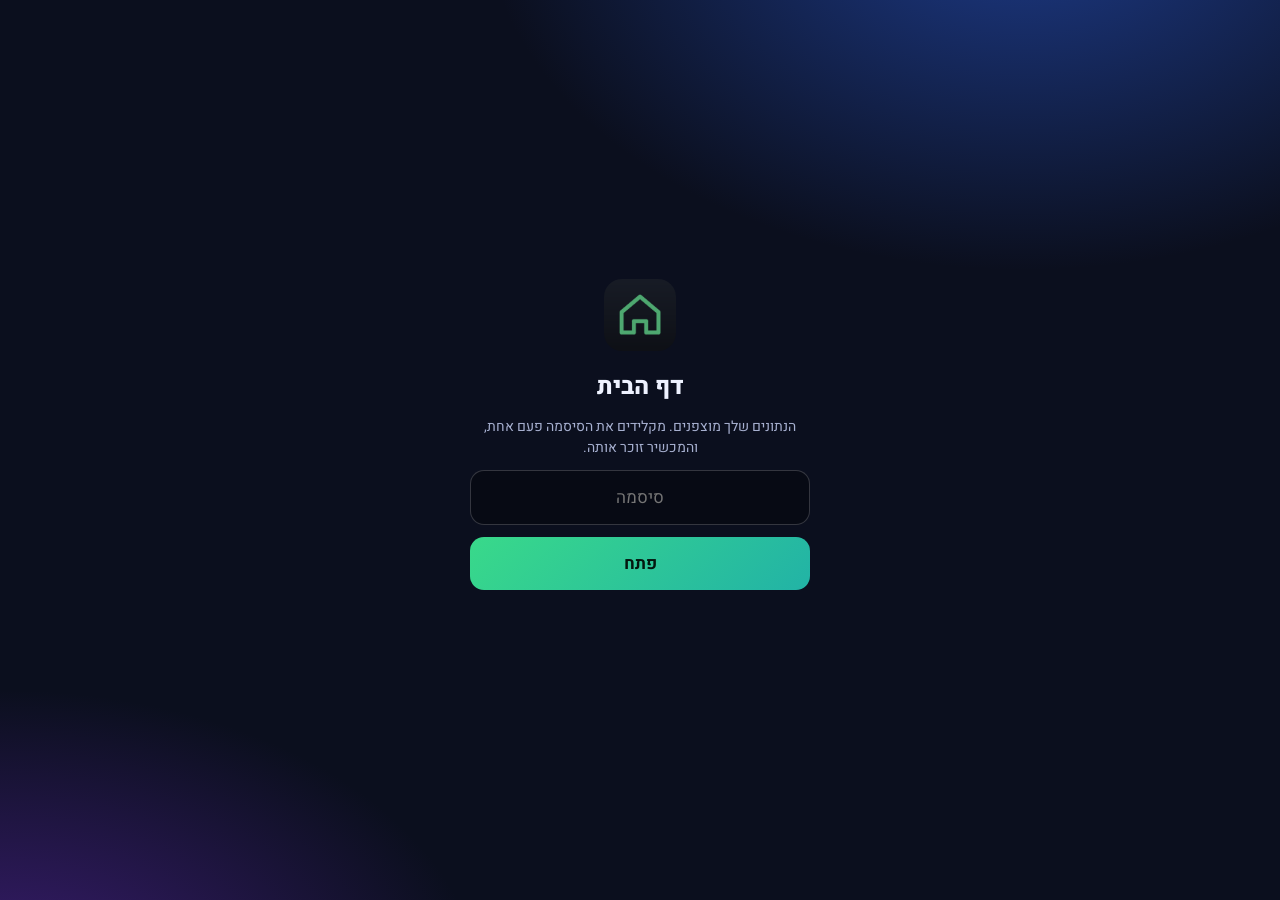
==== entry.html @ 1d2ce9f1 "Entry price calculator: cheap or expensive vs the business, linked from the lab Co-Authored-By: Clau" ====
<!DOCTYPE html>
<html lang="he" dir="rtl"><head><meta charset="utf-8"><meta name="viewport" content="width=device-width, initial-scale=1"><title>מחיר כניסה</title>
<style>
*{box-sizing:border-box;-webkit-tap-highlight-color:transparent}
html,body{margin:0;padding:0}
body{font-family:Heebo,system-ui,sans-serif;color:#e9ecf5;min-height:100vh;
 background:radial-gradient(1100px 650px at 85% -10%,#173a5c 0%,transparent 60%),radial-gradient(900px 600px at 0% 105%,#2a1d4f 0%,transparent 60%),#0a0e1a;background-attachment:fixed}
#app{max-width:760px;margin:0 auto;padding:calc(var(--top-h,0px) + 14px) 14px calc(var(--nav-h,0px) + 24px)}
button{font-family:inherit;cursor:pointer}
.top{display:flex;flex-direction:column;align-items:center;text-align:center;gap:2px;margin:8px 0 16px;position:relative}
.top h1{margin:0;font-size:24px;color:#fff}
.top .dt{color:#93a0c2;font-size:13px}
.back{position:absolute;right:0;top:2px;background:transparent;border:.5px solid #ffffff2e;color:#cfd7ee;border-radius:10px;padding:6px 10px;font-size:13px}
.intro{color:#aab4d4;font-size:14px;line-height:1.6;text-align:center;margin:0 4px 14px}
.add{display:flex;gap:8px;background:#ffffff0a;border:.5px solid #ffffff1f;border-radius:16px;padding:10px;margin-bottom:12px}
.add input{flex:1;min-width:0;background:#00000040;border:.5px solid #ffffff26;color:#fff;border-radius:10px;padding:10px 12px;font-size:16px}
.btn{background:linear-gradient(135deg,#ffd166,#f4a259);color:#2a1600;border:0;border-radius:10px;padding:10px 14px;font-weight:800;font-size:15px;white-space:nowrap}
.set{display:flex;gap:6px;justify-content:center;margin-bottom:16px;font-size:12.5px;color:#aab4d4;white-space:nowrap}
.set label{display:flex;align-items:center;gap:6px;background:#ffffff08;border:.5px solid #ffffff1a;border-radius:99px;padding:4px 5px 4px 10px}
.set input{width:44px;background:#00000040;border:.5px solid #ffffff26;color:#fff;border-radius:99px;padding:4px 6px;font-size:15px;text-align:center}
.empty{text-align:center;color:#93a0c2;padding:26px 8px;line-height:1.7}
.empty .btn{margin-top:10px}
.card{background:#ffffff0b;border:.5px solid #ffffff1d;border-radius:22px;padding:14px;margin-bottom:12px;
 -webkit-backdrop-filter:blur(20px) saturate(160%);backdrop-filter:blur(20px) saturate(160%)}
.card.g{box-shadow:inset 0 0 0 1px #34d39955}.card.y{box-shadow:inset 0 0 0 1px #fbbf2440}.card.r{box-shadow:inset 0 0 0 1px #f8717140}
.ch{display:flex;align-items:center;gap:10px}
.tk{font-size:22px;font-weight:800;letter-spacing:.5px;color:#fff;direction:ltr}
.pill{margin-inline-start:auto;font-size:13px;font-weight:700;padding:4px 12px;border-radius:99px;display:flex;align-items:center;gap:6px}
.pill i{width:9px;height:9px;border-radius:50%;display:block}
.g .pill{background:#34d3991f;color:#6ee7b7}.g .pill i{background:#34d399;box-shadow:0 0 8px #34d399}
.y .pill{background:#fbbf241c;color:#fcd34d}.y .pill i{background:#fbbf24;box-shadow:0 0 8px #fbbf24}
.r .pill{background:#f871711c;color:#fca5a5}.r .pill i{background:#f87171;box-shadow:0 0 8px #f87171}
.n .pill{background:#ffffff12;color:#aab4d4}.n .pill i{background:#7c87a8}
.big{display:grid;grid-template-columns:repeat(3,1fr);gap:8px;margin:12px 0 4px}
.big div{background:#00000030;border-radius:14px;padding:10px 6px;text-align:center}
.big small{display:block;color:#93a0c2;font-size:11.5px;margin-bottom:2px}
.big b{font-size:19px;color:#fff;direction:ltr;display:inline-block}
.big .buy b{color:#ffd166}
.scale{position:relative;height:8px;border-radius:9px;margin:14px 4px 4px;background:linear-gradient(270deg,#34d399 0%,#34d399 var(--b),#fbbf24 var(--b),#fbbf24 var(--f),#f87171 var(--f),#f87171 100%);opacity:.85}
.scale span{position:absolute;top:-5px;width:4px;height:18px;border-radius:3px;background:#fff;box-shadow:0 0 0 2px #0a0e1a;transform:translateX(50%)}
.sl{display:flex;justify-content:space-between;font-size:11px;color:#7c87a8;margin:4px 4px 0}
.more{display:flex;flex-direction:column;gap:6px;margin-top:12px;font-size:14px;color:#c4cce6}
.more div{display:flex;justify-content:space-between;gap:10px;border-top:.5px solid #ffffff14;padding-top:6px}
.more b{color:#fff;direction:ltr}
.why{font-size:13px;color:#aab4d4;line-height:1.6;margin-top:10px;background:#ffffff08;border-radius:12px;padding:8px 10px}
.tools{display:flex;gap:8px;margin-top:12px}
.ghost{background:transparent;border:.5px solid #ffffff2e;color:#cfd7ee;border-radius:10px;padding:7px 12px;font-size:14px}
.ghost.warn{color:#fca5a5;border-color:#f8717155}
.ed{display:grid;grid-template-columns:1fr 1fr;gap:10px;margin-top:12px}
.ed label{display:flex;flex-direction:column;gap:4px;font-size:12.5px;color:#aab4d4}
.ed label span{color:#7c87a8;font-size:11.5px;line-height:1.4}
.ed input{background:#00000045;border:.5px solid #ffffff2a;color:#fff;border-radius:10px;padding:10px;font-size:17px;direction:ltr;text-align:right;width:100%}
.live{font-size:11px;color:#6ee7b7}
.guide{margin-top:22px;background:#ffffff08;border:.5px solid #ffffff17;border-radius:18px;padding:12px 14px;color:#aab4d4;font-size:13.5px;line-height:1.7}
.guide h3{margin:0 0 6px;color:#fff;font-size:15px}
.guide p{margin:0 0 8px}
</style>
<link rel="stylesheet" href="apple.css?v=1">
</head>
<body data-tab="entry">
<div id="app"><div class="empty">טוען…</div></div>
<script src="js/core.js?v=7"></script>
<script>
(function () {
  var LK = 'roy-entry', S, prices = {}, open = {}, pendDel = null;
  var $app = document.getElementById('app');
  function load() {
    try { S = JSON.parse(localStorage.getItem(LK)) || null; } catch (e) { S = null; }
    if (!S || !Array.isArray(S.items)) S = { req: 10, m: 25, items: [] };
    if (S.req == null) S.req = 10; if (S.m == null) S.m = 25;
  }
  function save() { S.ts = Date.now(); try { localStorage.setItem(LK, JSON.stringify(S)); } catch (e) {} }
  function esc(s) { return String(s == null ? '' : s).replace(/[&<>"']/g, function (c) { return { '&': '&amp;', '<': '&lt;', '>': '&gt;', '"': '&quot;', "'": '&#39;' }[c]; }); }
  function num(v) { var n = parseFloat(v); return isFinite(n) ? n : null; }
  function f(n, d) { if (n == null || !isFinite(n)) return '…'; return n.toLocaleString('en-US', { maximumFractionDigits: d == null ? (Math.abs(n) >= 100 ? 0 : 2) : d, minimumFractionDigits: 0 }); }
  function pct(n) { return n == null || !isFinite(n) ? '…' : (n * 100).toFixed(1).replace('.0', '') + '%'; }
  function uid() { return Math.random().toString(36).slice(2, 9); }
  var Y = 5;

  /* All the math in one place */
  function calc(it) {
    var price = num(it.price), eps = num(it.eps), g = num(it.g), pe = num(it.pe);
    var req = (num(S.req) || 10) / 100, m = (num(S.m) || 0) / 100, live = false;
    var lp = prices[String(it.tk || '').toUpperCase()];
    if (lp && lp.price) { price = lp.price; live = true; }
    var r = { price: price, live: live, ready: price > 0 && eps != null && g != null && pe > 0 };
    if (!r.ready) { r.sig = 'n'; r.lab = 'חסרים נתונים'; return r; }
    if (eps <= 0) { r.ready = false; r.sig = 'n'; r.lab = 'אין רווח'; r.noEps = true; return r; }
    var future = eps * Math.pow(1 + g / 100, Y) * pe;            /* price in 5 years if growth holds and the multiple is fair */
    r.fair = future / Math.pow(1 + req, Y);                        /* what it is worth today for the return I want */
    r.buy = r.fair * (1 - m);
    r.ret = Math.pow(future / price, 1 / Y) - 1;                   /* yearly return if I buy at today's price */
    r.implied = Math.pow(price * Math.pow(1 + req, Y) / (eps * pe), 1 / Y) - 1; /* growth the price already needs */
    r.pe = price / eps;
    r.future = future;
    if (price <= r.buy) { r.sig = 'g'; r.lab = 'זול, אזור קנייה'; }
    else if (price <= r.fair) { r.sig = 'y'; r.lab = 'הוגן, לחכות'; }
    else { r.sig = 'r'; r.lab = 'יקר, לא לגעת'; }
    return r;
  }

  function scale(r) {
    /* bar from 0 to 1.5 × fair value; green up to buy price, yellow to fair, red above */
    var max = r.fair * 1.5, pos = Math.min(Math.max(r.price / max, 0), 1) * 100;
    return '<div class="scale" style="--b:' + (r.buy / max * 100) + '%;--f:' + (r.fair / max * 100) + '%"><span style="right:' + pos + '%"></span></div>' +
      '<div class="sl"><span>זול</span><span>הוגן</span><span>יקר</span></div>';
  }

  function card(it) {
    var r = calc(it), o = open[it.id] || !r.ready && !r.noEps;
    var h = '<div class="card ' + r.sig + '"><div class="ch"><span class="tk">' + esc(it.tk) + '</span><span class="pill"><i></i>' + r.lab + '</span></div>';
    if (r.ready) {
      h += '<div class="big"><div><small>מחיר עכשיו' + (r.live ? ' <span class="live">חי</span>' : '') + '</small><b>' + f(r.price) + '</b></div>' +
        '<div><small>שווי הוגן</small><b>' + f(r.fair) + '</b></div>' +
        '<div class="buy"><small>מחיר קנייה</small><b>' + f(r.buy) + '</b></div></div>' + scale(r);
      var gap = r.price / r.buy - 1;
      h += '<div class="more">' +
        (r.sig === 'g' ? '<div><span>מתחת למחיר הקנייה ב</span><b>' + pct(-gap) + '</b></div>' : '<div><span>צריכה לרדת עוד</span><b>' + pct(1 - r.buy / r.price) + '</b></div>') +
        '<div><span>תשואה צפויה בשנה אם קונים היום</span><b>' + pct(r.ret) + '</b></div>' +
        '<div><span>הצמיחה שהמחיר כבר מגלם</span><b>' + pct(r.implied) + '</b></div>' +
        '<div><span>מכפיל רווח היום</span><b>' + f(r.pe, 1) + '</b></div></div>';
      if (o) h += '<div class="why">אם הרווח למניה יגדל ' + f(num(it.g), 1) + '% בשנה, בעוד ' + Y + ' שנים הוא יהיה ' + f(num(it.eps) * Math.pow(1 + num(it.g) / 100, Y)) +
        '. במכפיל ' + f(num(it.pe), 1) + ' המניה תהיה שווה כ ' + f(r.future) + '. כדי להרוויח ' + f(num(S.req), 1) + '% בשנה, מותר לשלם היום עד ' + f(r.fair) +
        '. עם מרווח ביטחון של ' + f(num(S.m), 0) + '%, קונים מתחת ל ' + f(r.buy) + '.</div>';
    } else if (r.noEps) {
      h += '<div class="why">החברה לא רווחית, אז אי אפשר לתמחר אותה לפי רווח. כאן צריך כלי אחר (מכפיל מכירות או תזרים).</div>';
    }
    if (o) {
      h += '<div class="ed">' +
        inp(it, 'price', 'מחיר המניה היום', r.live ? 'מתעדכן אוטומטית מהגיליון' : 'מחיר אחרון') +
        inp(it, 'eps', 'רווח למניה (EPS)', 'לשנה הקרובה') +
        inp(it, 'g', 'צמיחה בשנה %', 'צמיחת הרווח ל 5 שנים, תהיה שמרן') +
        inp(it, 'pe', 'מכפיל הוגן', 'הממוצע ההיסטורי שלה, או 20 עד 25 לחברה איכותית') + '</div>';
    }
    h += '<div class="tools"><button class="ghost" data-act="tog" data-id="' + it.id + '">' + (o ? 'סגור' : 'ערוך מספרים') + '</button>' +
      '<button class="ghost warn" data-act="del" data-id="' + it.id + '">' + (pendDel === it.id ? 'למחוק? הקש שוב' : 'מחק') + '</button></div>';
    return h + '</div>';
  }
  function inp(it, k, l, hint) {
    return '<label>' + l + '<input inputmode="decimal" data-id="' + it.id + '" data-k="' + k + '" value="' + esc(it[k] == null ? '' : it[k]) + '"><span>' + hint + '</span></label>';
  }

  function render() {
    var order = { g: 0, y: 1, r: 2, n: 3 };
    var items = S.items.slice().sort(function (a, b) { return order[calc(a).sig] - order[calc(b).sig]; });
    var h = '<header class="top"><button class="back" data-act="lab">→ המעבדה</button><h1>מחיר כניסה</h1><div class="dt">' + esc(Roy.today()) + '</div></header>';
    h += '<p class="intro">המניה זולה או יקרה ביחס לעסק? ירוק קונים, צהוב מחכים, אדום לא נוגעים.</p>';
    h += '<form class="add" id="addf"><input name="tk" placeholder="טיקר, למשל NVDA" maxlength="12" autocomplete="off" required><button class="btn">+ הוסף מניה</button></form>';
    h += '<div class="set"><label>תשואה שאני דורש<input inputmode="decimal" data-set="req" value="' + esc(S.req) + '">%</label><label>מרווח ביטחון<input inputmode="decimal" data-set="m" value="' + esc(S.m) + '">%</label></div>';
    if (!items.length) h += '<div class="empty">עוד אין מניות. הוסף טיקר למעלה, או נסה דוגמה כדי לראות איך זה עובד.<br><button class="btn" data-act="demo">נסה דוגמה</button></div>';
    h += items.map(card).join('');
    h += '<div class="guide"><h3>איך לקרוא את זה</h3>' +
      '<p><b>שווי הוגן:</b> כמה מותר לשלם היום כדי להרוויח את התשואה שאתה דורש, אם החברה תצמח כמו שהכנסת.</p>' +
      '<p><b>מחיר קנייה:</b> השווי ההוגן פחות מרווח ביטחון, כי התחזית שלך יכולה לטעות.</p>' +
      '<p><b>הצמיחה שהמחיר מגלם:</b> אם המספר הזה גבוה בהרבה ממה שאתה מאמין, השוק כבר משלם על הרבה אופטימיות.</p>' +
      '<p><b>ירידה גדולה במחיר:</b> קודם תבדוק שהרווחים עדיין גדלים. אם כן, המכפיל רק התכווץ, וזו הזדמנות. אם הרווחים נשברים, תעדכן את הצמיחה למטה לפני שקונים. וקונים במנות, לא בבת אחת.</p></div>';
    $app.innerHTML = h;
  }

  $app.addEventListener('click', function (e) {
    var b = e.target.closest('[data-act]'); if (!b) return;
    var a = b.dataset.act, id = b.dataset.id;
    if (a !== 'del') pendDel = null;
    if (a === 'lab') { Roy.go('lab'); return; }
    if (a === 'tog') { open[id] = !open[id]; render(); return; }
    if (a === 'del') {
      if (pendDel === id) { S.items = S.items.filter(function (x) { return x.id !== id; }); pendDel = null; save(); }
      else pendDel = id;
      render(); return;
    }
    if (a === 'demo') { S.items.push({ id: uid(), tk: 'DEMO', price: 150, eps: 6, g: 20, pe: 25 }); save(); render(); }
  });
  $app.addEventListener('submit', function (e) {
    e.preventDefault();
    var tk = e.target.tk.value.trim().toUpperCase(); if (!tk) return;
    var it = { id: uid(), tk: tk, price: null, eps: null, g: null, pe: null };
    if (prices[tk]) it.price = prices[tk].price;
    S.items.unshift(it); open[it.id] = true; save(); render();
    var first = $app.querySelector('input[data-id="' + it.id + '"][data-k="eps"]'); if (first) first.focus();
  });
  /* Typing: save as you go, redraw on leaving the field so the keyboard stays open */
  $app.addEventListener('input', function (e) {
    var el = e.target;
    if (el.dataset.set) { S[el.dataset.set] = el.value === '' ? null : num(el.value); save(); return; }
    if (el.dataset.k) {
      var it = S.items.filter(function (x) { return x.id === el.dataset.id; })[0]; if (!it) return;
      it[el.dataset.k] = el.value === '' ? null : num(el.value); save();
    }
  });
  $app.addEventListener('change', function (e) {
    if (!e.target.dataset.k && !e.target.dataset.set) return;
    setTimeout(function () {
      var a = document.activeElement, sel = null;
      if (a && a.dataset && a.dataset.k) sel = 'input[data-id="' + a.dataset.id + '"][data-k="' + a.dataset.k + '"]';
      else if (a && a.dataset && a.dataset.set) sel = 'input[data-set="' + a.dataset.set + '"]';
      render();
      if (sel) { var n = $app.querySelector(sel); if (n) n.focus(); }
    }, 0);
  });

  Roy.data().then(function (d) { prices = (d && d._prices) || {}; load(); render(); },
    function () { $app.innerHTML = '<div class="empty">הדף לא נטען. נסה לרענן.</div>'; });
})();
</script>
</body></html>
---- apple.css ----
/* Shared Apple-style layer for every page in the app.
   Loaded last in each page's <head>, so it refines each page's own look
   (colors stay per page) without changing structure. */

body{font-family:-apple-system,BlinkMacSystemFont,"SF Pro Text","SF Hebrew",Heebo,system-ui,sans-serif;
  -webkit-font-smoothing:antialiased;-moz-osx-font-smoothing:grayscale;font-variant-numeric:tabular-nums}
input,select,textarea,button{font-family:inherit}
:root{--font-anthropic-sans:-apple-system,BlinkMacSystemFont,"SF Pro Text","SF Hebrew",Heebo,system-ui,sans-serif;--font-anthropic-serif:var(--font-anthropic-sans)}

/* Headings: one typographic voice everywhere */
h1{font-weight:700!important;letter-spacing:-.025em;text-shadow:none!important}
h2,h3{letter-spacing:-.015em}

/* Touch feedback on every control */
button,summary,a.t,.strip a,[role=tab]{transition:transform .15s cubic-bezier(.2,.8,.2,1),opacity .15s,background-color .25s,color .25s,box-shadow .25s}
button:active,summary:active,a.t:active,.strip a:active,[role=tab]:active{transform:scale(.96)}

/* Inputs: soft focus ring instead of a hard outline */
input:focus,select:focus,textarea:focus{outline:none;box-shadow:0 0 0 3px rgba(10,132,255,.25)}

/* Hidden scrollbars on horizontal strips, smooth momentum */
*{scrollbar-width:none}
*::-webkit-scrollbar{display:none}

/* ===== Per page: same rules, each page keeps its own colors ===== */

/* Finance (light, green accent) */
body[data-tab=finance] .km-card{border:0;border-radius:22px;box-shadow:0 1px 2px rgba(11,59,46,.04),0 8px 26px rgba(5,150,105,.09)}
body[data-tab=finance] .km-head{border-radius:0 0 32px 32px;background:linear-gradient(170deg,#06705A 0%,#0F9F7A 60%,#3CC9A3 100%)}
body[data-tab=finance] .km-seg{border:0;background:rgba(118,118,128,.10);border-radius:9px;padding:2px}
body[data-tab=finance] .km-seg button{border-radius:7px;padding:5px 14px;font-weight:500}
body[data-tab=finance] .km-seg button.on{background:#fff!important;color:var(--color-fg)!important;box-shadow:0 1px 3px rgba(0,0,0,.08),0 3px 8px rgba(0,0,0,.06)!important;font-weight:600}
body[data-tab=finance] .km-line,body[data-tab=finance] .km-item,body[data-tab=finance] .km-rel,body[data-tab=finance] .km-goal{border-top-width:.5px}
body[data-tab=finance] .km-big{font-weight:700!important;letter-spacing:-.02em}
body[data-tab=finance] .km-bar{height:6px;border-radius:3px;background:rgba(118,118,128,.14)}
body[data-tab=finance] .km-pill{border:0;background:rgba(118,118,128,.12)}
body[data-tab=finance] .km-pill.last{background:rgba(192,138,0,.12)}

/* Portfolio (light, blue accent) */
body[data-tab=portfolio] .pf .card{border:0;border-radius:22px;box-shadow:0 1px 2px rgba(17,24,39,.04),0 8px 26px rgba(17,24,39,.07)}
body[data-tab=portfolio] .pf .tabs{background:rgba(118,118,128,.12);border-radius:10px;padding:2px;gap:0}
body[data-tab=portfolio] .pf .tabs button{border-radius:8px;font-weight:500}
body[data-tab=portfolio] .pf .tabs button[aria-selected=true]{box-shadow:0 1px 3px rgba(0,0,0,.08),0 3px 8px rgba(0,0,0,.06);font-weight:600}

/* Lab (dark, purple accent) */
body[data-tab=lab] .panel{border:.5px solid rgba(255,255,255,.12);border-radius:22px;background:rgba(255,255,255,.05);
  -webkit-backdrop-filter:blur(20px) saturate(160%);backdrop-filter:blur(20px) saturate(160%)}
body[data-tab=lab] .seg{border-radius:10px}

/* Sectors (dark, lime accent) */
body[data-tab=sectors] .bar{border:.5px solid rgba(255,255,255,.12);border-radius:20px;
  -webkit-backdrop-filter:blur(24px) saturate(170%);backdrop-filter:blur(24px) saturate(170%)}
body[data-tab=sectors] .row{border:.5px solid rgba(255,255,255,.10);border-radius:16px}
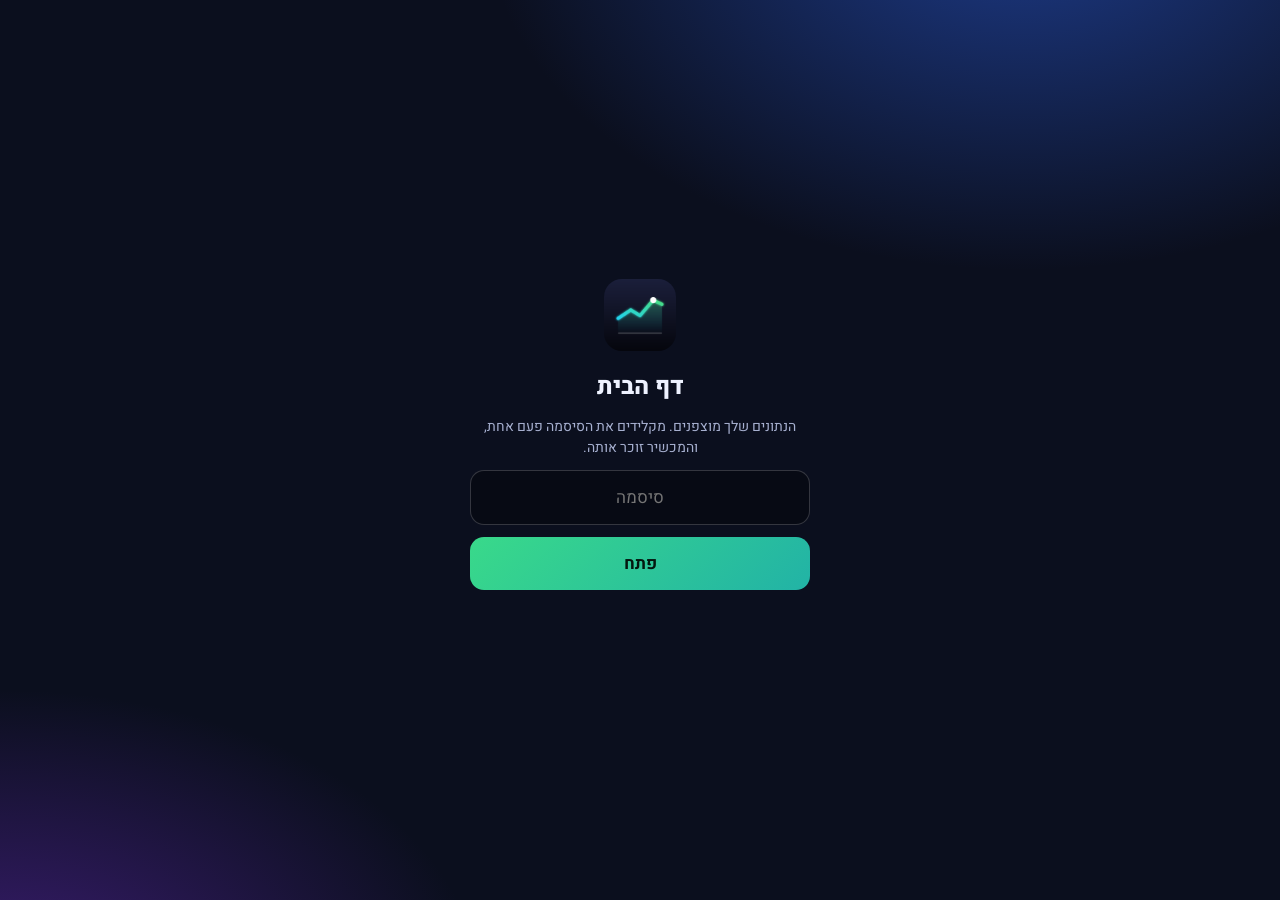
==== commit 8099823d: "Lab rebuilt: 7 core questions, metrics by stock type, entry gate, live sheet data - Core: business, " ====
--- a/entry.html
+++ b/entry.html
@@ -59,7 +59,7 @@
 </head>
 <body data-tab="entry">
 <div id="app"><div class="empty">טוען…</div></div>
-<script src="js/core.js?v=7"></script>
+<script src="js/core.js?v=13"></script>
 <script>
 (function () {
   var LK = 'roy-entry', S, prices = {}, open = {}, pendDel = null;
